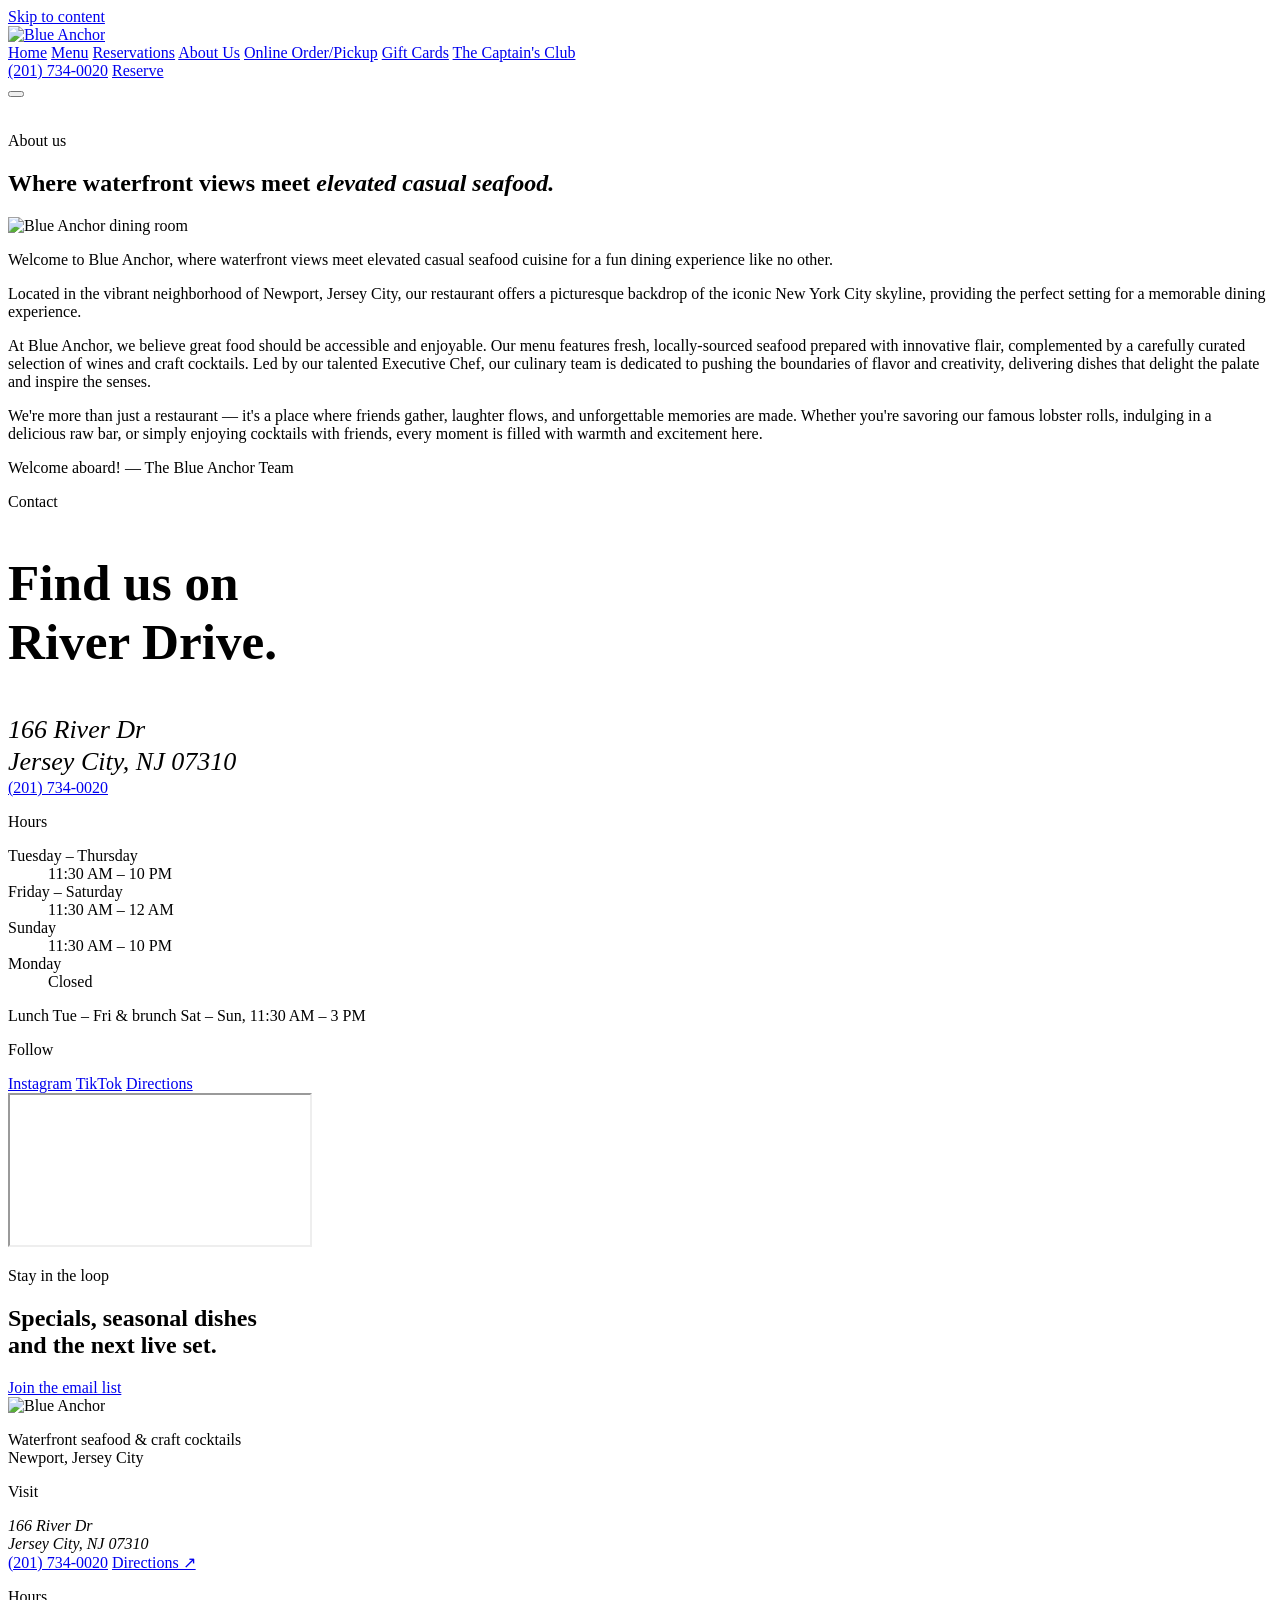
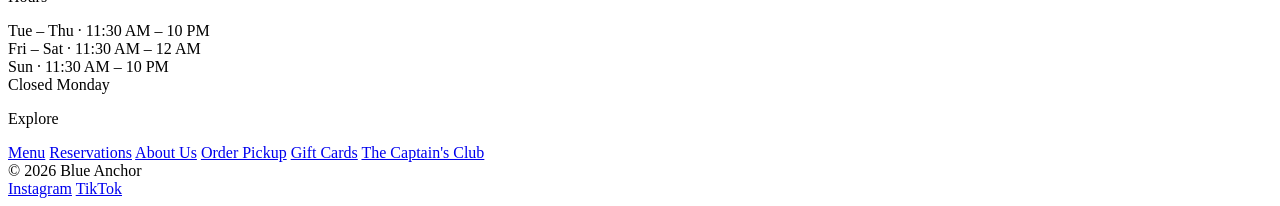
==== about.html @ 13384d2d "Add files via upload" ====
<!doctype html>
<html lang="en">
<head>
<meta charset="utf-8">
<meta name="viewport" content="width=device-width, initial-scale=1">
<title>About Us — Blue Anchor</title>
<meta name="description" content="Waterfront views meet elevated casual seafood in Newport, Jersey City.">
<meta property="og:title" content="About Us — Blue Anchor">
<meta property="og:description" content="Fresh seafood, craft cocktails and the whole skyline across the water.">
<meta property="og:type" content="website">
<meta name="theme-color" content="#0B1522">
<link rel="icon" href="images/favicon.svg" type="image/svg+xml">
<link rel="preconnect" href="https://fonts.googleapis.com">
<link rel="preconnect" href="https://fonts.gstatic.com" crossorigin>
<link rel="stylesheet" href="https://fonts.googleapis.com/css2?family=Cormorant+Garamond:ital,wght@0,400;0,500;0,600;1,400;1,500&amp;family=Jost:wght@300;400;500;600&amp;display=swap">
<link rel="stylesheet" href="css/styles.css">
<script type="application/ld+json">
{
  "@context": "https://schema.org",
  "@type": "Restaurant",
  "name": "Blue Anchor",
  "servesCuisine": "Seafood",
  "telephone": "+1-201-734-0020",
  "url": "https://www.blueanchorjc.com",
  "address": {"@type": "PostalAddress", "streetAddress": "166 River Dr", "addressLocality": "Jersey City", "addressRegion": "NJ", "postalCode": "07310", "addressCountry": "US"},
  "openingHoursSpecification": [
    {"@type": "OpeningHoursSpecification", "dayOfWeek": ["Tuesday","Wednesday","Thursday","Sunday"], "opens": "11:30", "closes": "22:00"},
    {"@type": "OpeningHoursSpecification", "dayOfWeek": ["Friday","Saturday"], "opens": "11:30", "closes": "24:00"}
  ]
}
</script>
</head>
<body>
<a class="skip" href="#main">Skip to content</a>

<header class="site-header" id="site-header">
  <div class="header-inner">
    <a class="logo" href="index.html" aria-label="Blue Anchor home">
      <img src="images/logo.png" alt="Blue Anchor" onerror="this.onerror=null;this.src='https://images.squarespace-cdn.com/content/v1/65a9dd17d741913115367e79/2c40167a-6b8f-4a60-b735-a4ebfb68cb26/%28Final%29+Blue+Anchor+Logo+-+White+%285%29.png?format=800w'">
    </a>
    <nav class="main-nav" id="main-nav" aria-label="Main">
      <div class="nav-links">
      <a href="index.html">Home</a>
      <a href="menu.html">Menu</a>
      <a href="reservations.html">Reservations</a>
      <a href="about.html" class="active" aria-current="page">About Us</a>
      <a href="https://www.toasttab.com/blue-anchor-166-river-drive" target="_blank" rel="noopener">Online Order/Pickup</a>
      <a href="gift-cards.html">Gift Cards</a>
      <a href="captains-club.html">The Captain's Club</a>
      </div>
      <div class="nav-actions">
        <a class="nav-phone" href="tel:+12017340020">(201) 734-0020</a>
        <a class="btn btn-solid" href="reservations.html">Reserve</a>
      </div>
    </nav>
    <button class="menu-toggle" type="button" aria-label="Open menu" aria-expanded="false" aria-controls="main-nav">
      <span></span><span></span>
    </button>
  </div>
</header>
<main id="main">
  <section class="page-hero">
    <div class="page-hero-media"><img src="images/hero.jpg" alt="" onerror="this.onerror=null;this.src='https://images.squarespace-cdn.com/content/v1/65a9dd17d741913115367e79/0f0c9640-80f4-4b7b-88bd-7f1e3f369b92/IMG_2632.JPG?format=2500w'"></div>
    <div class="page-hero-content">
      <p class="eyebrow">About us</p>
      <h1>Where waterfront views meet <em>elevated casual seafood.</em></h1>
    </div>
  </section>

  <section class="section light">
    <div class="wrap two-col">
      <div class="photo-frame reveal"><img src="images/about.jpg" alt="Blue Anchor dining room" onerror="this.onerror=null;this.src='https://images.squarespace-cdn.com/content/v1/65a9dd17d741913115367e79/a6bc1ecd-1e6b-4aba-97fa-9433003c2666/005.jpg?format=2500w'"></div>
      <div class="prose reveal">
        <p class="lead">Welcome to Blue Anchor, where waterfront views meet elevated casual seafood cuisine for a fun dining experience like no other.</p>
        <p>Located in the vibrant neighborhood of Newport, Jersey City, our restaurant offers a picturesque backdrop of the iconic New York City skyline, providing the perfect setting for a memorable dining experience.</p>
        <p>At Blue Anchor, we believe great food should be accessible and enjoyable. Our menu features fresh, locally-sourced seafood prepared with innovative flair, complemented by a carefully curated selection of wines and craft cocktails. Led by our talented Executive Chef, our culinary team is dedicated to pushing the boundaries of flavor and creativity, delivering dishes that delight the palate and inspire the senses.</p>
        <p>We're more than just a restaurant — it's a place where friends gather, laughter flows, and unforgettable memories are made. Whether you're savoring our famous lobster rolls, indulging in a delicious raw bar, or simply enjoying cocktails with friends, every moment is filled with warmth and excitement here.</p>
        <p class="signoff">Welcome aboard! — The Blue Anchor Team</p>
      </div>
    </div>
  </section>

  <section class="section" id="contact">
    <div class="wrap contact-strip">
      <div class="stack reveal">
        <p class="eyebrow">Contact</p>
        <h2 style="font-size: clamp(36px, 4vw, 56px)">Find us on<br>River Drive.</h2>
        <address style="font-family: var(--display); font-size: 26px; line-height: 1.25">166 River Dr<br>Jersey City, NJ 07310</address>
        <a class="text-link" href="tel:+12017340020">(201) 734-0020</a>
      </div>
      <div class="stack reveal">
        <p class="eyebrow">Hours</p>
        <dl class="hours" style="padding-top: 0; border-top: 0">
          <dt>Tuesday – Thursday</dt><dd>11:30 AM – 10 PM</dd>
          <dt>Friday – Saturday</dt><dd>11:30 AM – 12 AM</dd>
          <dt>Sunday</dt><dd>11:30 AM – 10 PM</dd>
          <dt class="dim">Monday</dt><dd class="dim">Closed</dd>
        </dl>
        <p class="small">Lunch Tue – Fri &amp; brunch Sat – Sun, 11:30 AM – 3 PM</p>
      </div>
      <div class="stack reveal">
        <p class="eyebrow">Follow</p>
        <a class="text-link" href="https://instagram.com/blueanchorjc" target="_blank" rel="noopener">Instagram</a>
        <a class="text-link" href="https://www.tiktok.com/@blueanchorjc" target="_blank" rel="noopener">TikTok</a>
        <a class="text-link" href="https://www.google.com/maps/search/?api=1&amp;query=166+River+Dr+Jersey+City+NJ+07310" target="_blank" rel="noopener">Directions</a>
      </div>
      <div class="map reveal">
        <iframe title="Map to Blue Anchor, 166 River Dr, Jersey City" src="https://www.google.com/maps?q=166+River+Dr,+Jersey+City,+NJ+07310&amp;output=embed" loading="lazy" referrerpolicy="no-referrer-when-downgrade"></iframe>
      </div>
    </div>
  </section>
</main>

<footer class="site-footer">
  <div class="footer-cta reveal">
    <p class="eyebrow">Stay in the loop</p>
    <h2>Specials, seasonal dishes<br>and the next live set.</h2>
    <a class="btn btn-outline" href="https://www.toasttab.com/blue-anchor-166-river-drive/marketing-signup" target="_blank" rel="noopener">Join the email list</a>
  </div>
  <div class="footer-grid">
    <div class="footer-brand">
      <img class="footer-logo" src="images/logo.png" alt="Blue Anchor" onerror="this.onerror=null;this.src='https://images.squarespace-cdn.com/content/v1/65a9dd17d741913115367e79/2c40167a-6b8f-4a60-b735-a4ebfb68cb26/%28Final%29+Blue+Anchor+Logo+-+White+%285%29.png?format=800w'">
      <p>Waterfront seafood &amp; craft cocktails<br>Newport, Jersey City</p>
    </div>
    <div class="footer-col">
      <p class="eyebrow">Visit</p>
      <address>166 River Dr<br>Jersey City, NJ 07310</address>
      <a href="tel:+12017340020">(201) 734-0020</a>
      <a href="https://www.google.com/maps/search/?api=1&amp;query=166+River+Dr+Jersey+City+NJ+07310" target="_blank" rel="noopener">Directions ↗</a>
    </div>
    <div class="footer-col">
      <p class="eyebrow">Hours</p>
      <p>Tue – Thu · 11:30 AM – 10 PM<br>Fri – Sat · 11:30 AM – 12 AM<br>Sun · 11:30 AM – 10 PM<br><span class="dim">Closed Monday</span></p>
    </div>
    <div class="footer-col">
      <p class="eyebrow">Explore</p>
      <a href="menu.html">Menu</a>
      <a href="reservations.html">Reservations</a>
      <a href="about.html">About Us</a>
      <a href="https://www.toasttab.com/blue-anchor-166-river-drive" target="_blank" rel="noopener">Order Pickup</a>
      <a href="gift-cards.html">Gift Cards</a>
      <a href="captains-club.html">The Captain's Club</a>
    </div>
  </div>
  <div class="footer-bottom">
    <span>© <span id="year">2026</span> Blue Anchor</span>
    <div class="socials">
      <a href="https://instagram.com/blueanchorjc" target="_blank" rel="noopener">Instagram</a>
      <a href="https://www.tiktok.com/@blueanchorjc" target="_blank" rel="noopener">TikTok</a>
    </div>
  </div>
</footer>

<script src="js/main.js"></script>
</body>
</html>
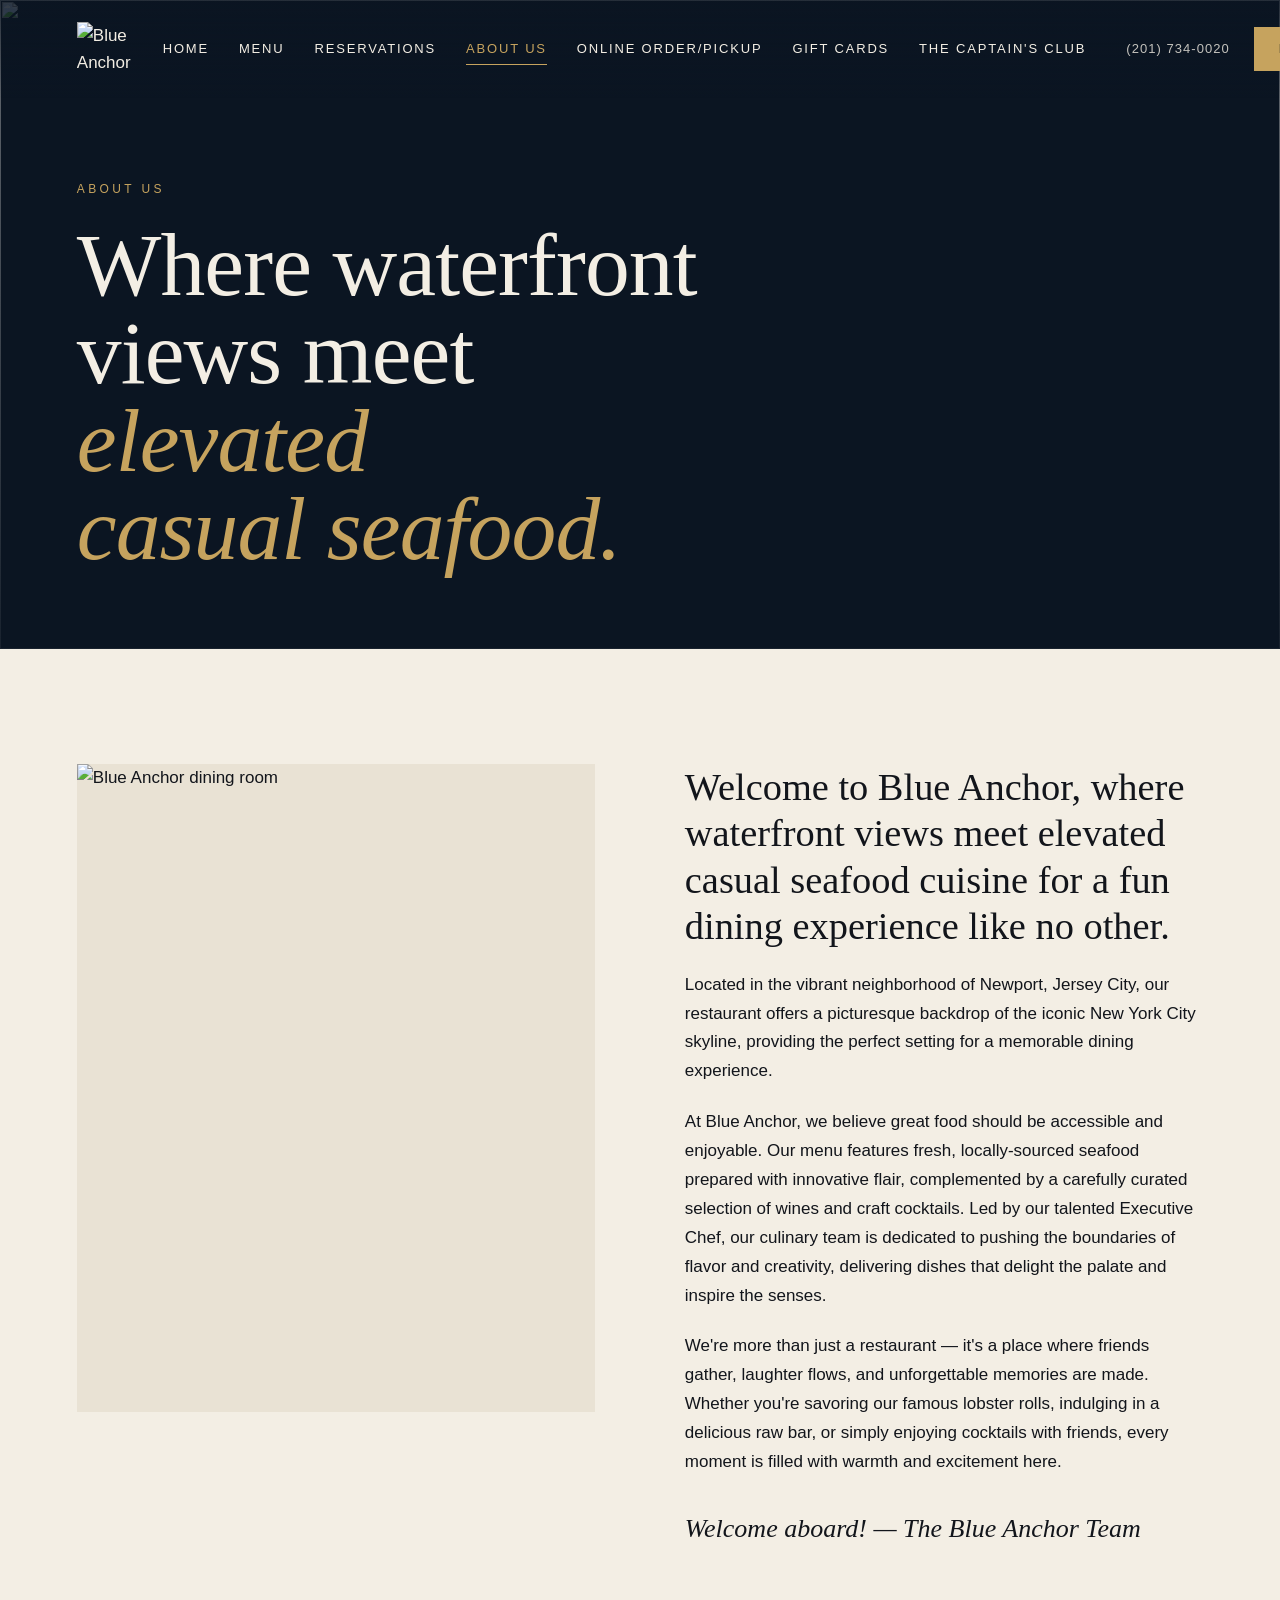
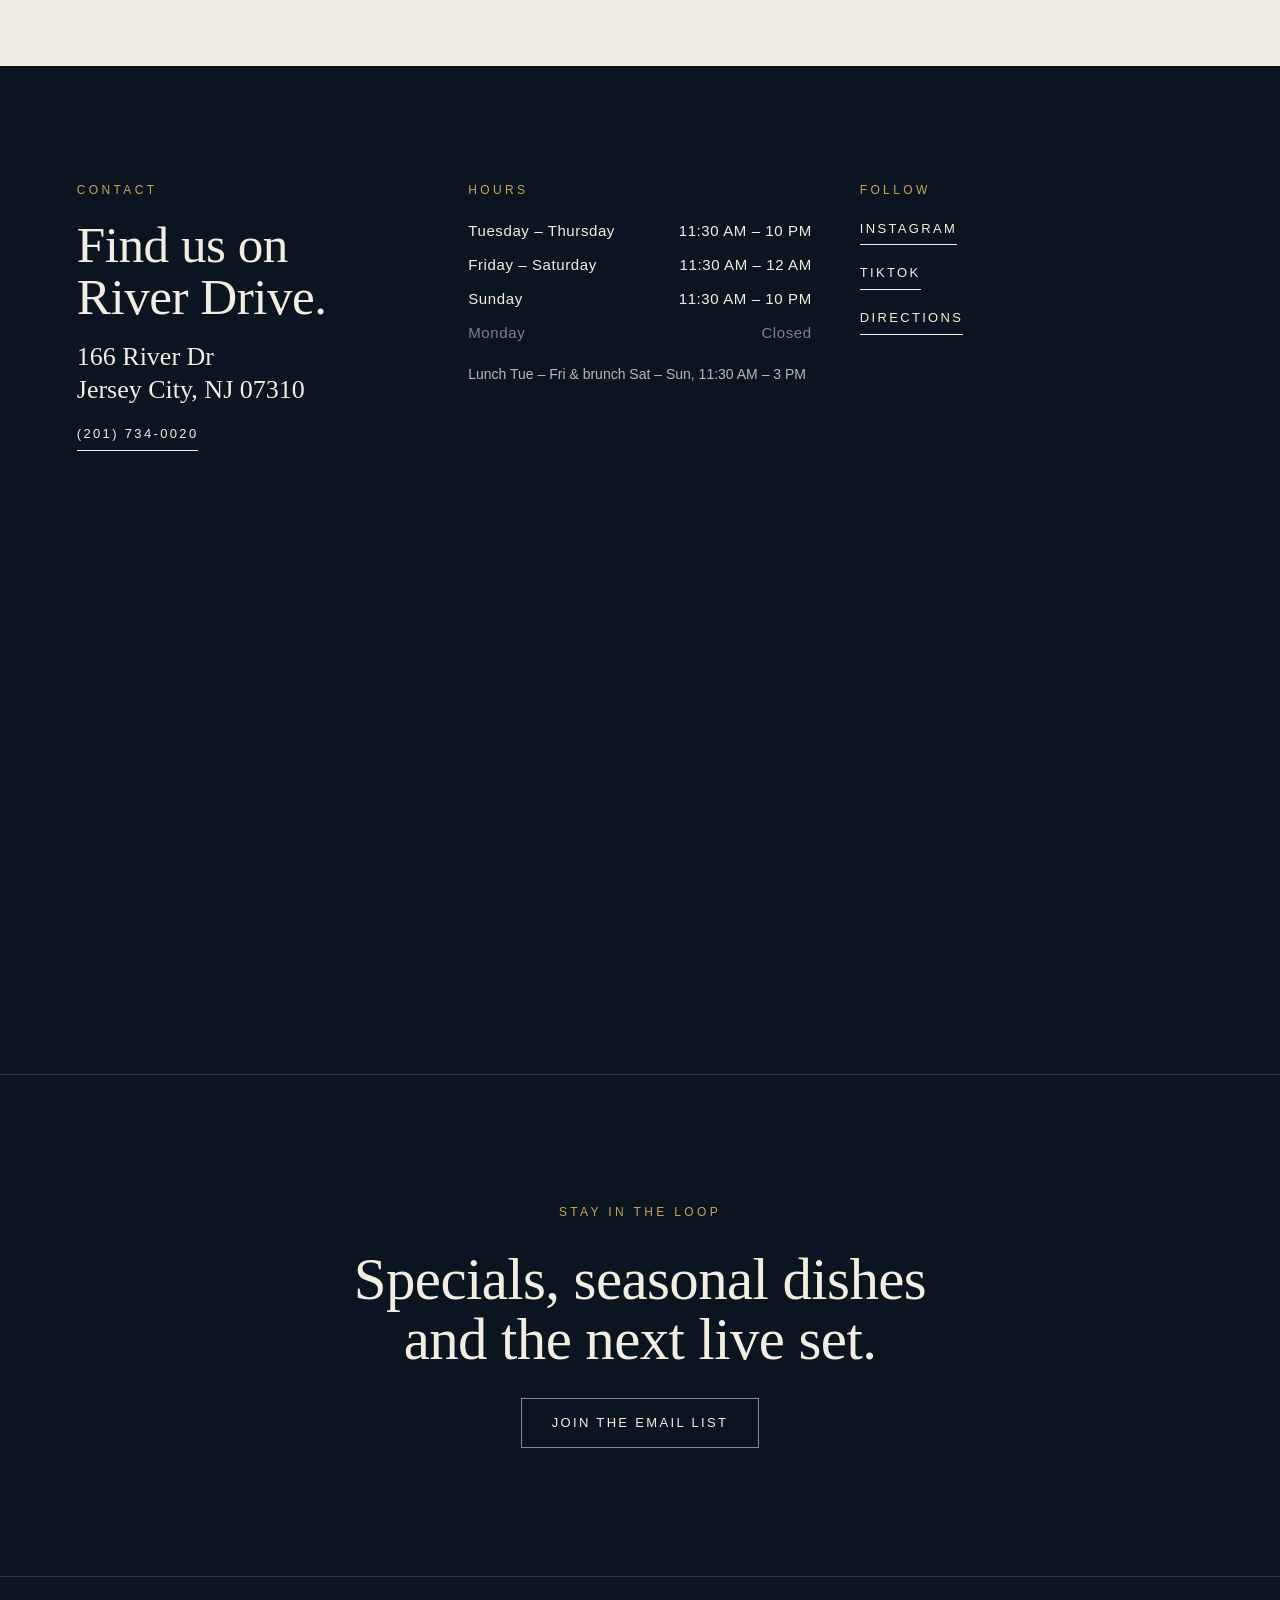
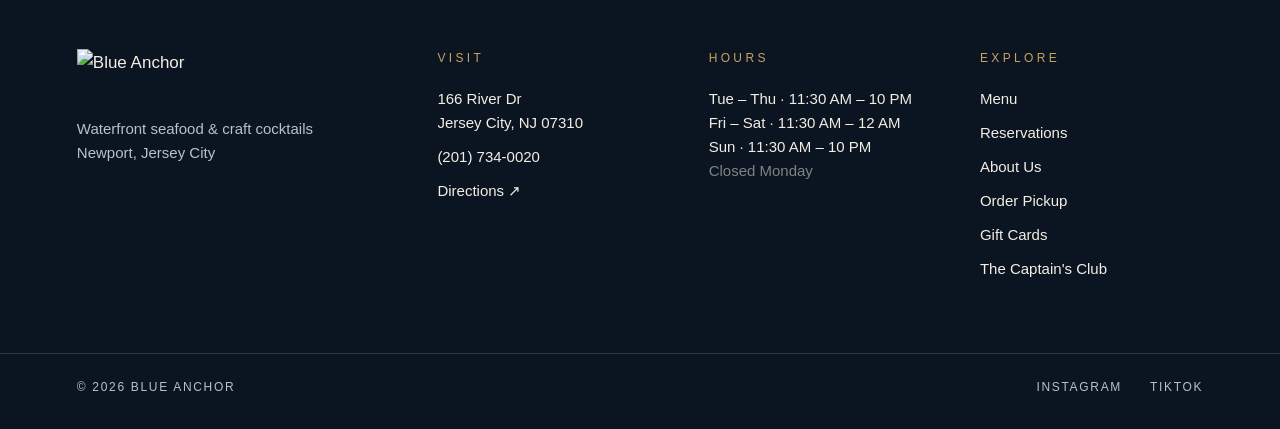
==== commit 3d219f04: "Add files via upload" ====
--- a/about.html
+++ b/about.html
@@ -9,11 +9,11 @@
 <meta property="og:description" content="Fresh seafood, craft cocktails and the whole skyline across the water.">
 <meta property="og:type" content="website">
 <meta name="theme-color" content="#0B1522">
-<link rel="icon" href="images/favicon.svg" type="image/svg+xml">
+<link rel="icon" href="favicon.svg" type="image/svg+xml">
 <link rel="preconnect" href="https://fonts.googleapis.com">
 <link rel="preconnect" href="https://fonts.gstatic.com" crossorigin>
 <link rel="stylesheet" href="https://fonts.googleapis.com/css2?family=Cormorant+Garamond:ital,wght@0,400;0,500;0,600;1,400;1,500&amp;family=Jost:wght@300;400;500;600&amp;display=swap">
-<link rel="stylesheet" href="css/styles.css">
+<link rel="stylesheet" href="styles.css">
 <script type="application/ld+json">
 {
   "@context": "https://schema.org",
@@ -36,7 +36,7 @@
 <header class="site-header" id="site-header">
   <div class="header-inner">
     <a class="logo" href="index.html" aria-label="Blue Anchor home">
-      <img src="images/logo.png" alt="Blue Anchor" onerror="this.onerror=null;this.src='https://images.squarespace-cdn.com/content/v1/65a9dd17d741913115367e79/2c40167a-6b8f-4a60-b735-a4ebfb68cb26/%28Final%29+Blue+Anchor+Logo+-+White+%285%29.png?format=800w'">
+      <img src="logo.png" alt="Blue Anchor" onerror="this.onerror=null;this.src='https://images.squarespace-cdn.com/content/v1/65a9dd17d741913115367e79/2c40167a-6b8f-4a60-b735-a4ebfb68cb26/%28Final%29+Blue+Anchor+Logo+-+White+%285%29.png?format=800w'">
     </a>
     <nav class="main-nav" id="main-nav" aria-label="Main">
       <div class="nav-links">
@@ -60,7 +60,7 @@
 </header>
 <main id="main">
   <section class="page-hero">
-    <div class="page-hero-media"><img src="images/hero.jpg" alt="" onerror="this.onerror=null;this.src='https://images.squarespace-cdn.com/content/v1/65a9dd17d741913115367e79/0f0c9640-80f4-4b7b-88bd-7f1e3f369b92/IMG_2632.JPG?format=2500w'"></div>
+    <div class="page-hero-media"><img src="hero.jpg" alt="" onerror="this.onerror=null;this.src='https://images.squarespace-cdn.com/content/v1/65a9dd17d741913115367e79/0f0c9640-80f4-4b7b-88bd-7f1e3f369b92/IMG_2632.JPG?format=2500w'"></div>
     <div class="page-hero-content">
       <p class="eyebrow">About us</p>
       <h1>Where waterfront views meet <em>elevated casual seafood.</em></h1>
@@ -69,7 +69,7 @@
 
   <section class="section light">
     <div class="wrap two-col">
-      <div class="photo-frame reveal"><img src="images/about.jpg" alt="Blue Anchor dining room" onerror="this.onerror=null;this.src='https://images.squarespace-cdn.com/content/v1/65a9dd17d741913115367e79/a6bc1ecd-1e6b-4aba-97fa-9433003c2666/005.jpg?format=2500w'"></div>
+      <div class="photo-frame reveal"><img src="about.jpg" alt="Blue Anchor dining room" onerror="this.onerror=null;this.src='https://images.squarespace-cdn.com/content/v1/65a9dd17d741913115367e79/a6bc1ecd-1e6b-4aba-97fa-9433003c2666/005.jpg?format=2500w'"></div>
       <div class="prose reveal">
         <p class="lead">Welcome to Blue Anchor, where waterfront views meet elevated casual seafood cuisine for a fun dining experience like no other.</p>
         <p>Located in the vibrant neighborhood of Newport, Jersey City, our restaurant offers a picturesque backdrop of the iconic New York City skyline, providing the perfect setting for a memorable dining experience.</p>
@@ -119,7 +119,7 @@
   </div>
   <div class="footer-grid">
     <div class="footer-brand">
-      <img class="footer-logo" src="images/logo.png" alt="Blue Anchor" onerror="this.onerror=null;this.src='https://images.squarespace-cdn.com/content/v1/65a9dd17d741913115367e79/2c40167a-6b8f-4a60-b735-a4ebfb68cb26/%28Final%29+Blue+Anchor+Logo+-+White+%285%29.png?format=800w'">
+      <img class="footer-logo" src="logo.png" alt="Blue Anchor" onerror="this.onerror=null;this.src='https://images.squarespace-cdn.com/content/v1/65a9dd17d741913115367e79/2c40167a-6b8f-4a60-b735-a4ebfb68cb26/%28Final%29+Blue+Anchor+Logo+-+White+%285%29.png?format=800w'">
       <p>Waterfront seafood &amp; craft cocktails<br>Newport, Jersey City</p>
     </div>
     <div class="footer-col">
@@ -151,6 +151,6 @@
   </div>
 </footer>
 
-<script src="js/main.js"></script>
+<script src="main.js"></script>
 </body>
 </html>
--- a/styles.css
+++ b/styles.css
@@ -0,0 +1,276 @@
+/* ============================================================
+   BLUE ANCHOR — styles
+   Palette: deep harbor navy, bone white, brass.
+   Type:    Cormorant Garamond (display) + Jost (text).
+   ============================================================ */
+:root {
+  --navy: #0B1522;
+  --navy-2: #101D2E;
+  --navy-3: #182A3F;
+  --bone: #F3EEE4;
+  --bone-2: #E9E2D4;
+  --ink: #12151B;
+  --ink-2: #4A5160;
+  --mist: #B7C1CE;
+  --brass: #C6A35E;
+  --brass-deep: #9A7A3C;
+  --line: rgba(255,255,255,.14);
+  --line-dark: rgba(18,21,27,.14);
+  --display: "Cormorant Garamond", Georgia, "Times New Roman", serif;
+  --text: "Jost", "Helvetica Neue", Arial, sans-serif;
+  --pad: clamp(24px, 6vw, 96px);
+  --ease: cubic-bezier(.2,.7,.2,1);
+}
+
+*, *::before, *::after { box-sizing: border-box; }
+html { scroll-behavior: smooth; -webkit-text-size-adjust: 100%; }
+body { margin: 0; background: var(--navy); color: var(--bone); font-family: var(--text); font-weight: 300; font-size: 17px; line-height: 1.6; -webkit-font-smoothing: antialiased; }
+img { display: block; max-width: 100%; }
+a { color: inherit; text-decoration: none; }
+h1, h2, h3 { font-family: var(--display); font-weight: 400; margin: 0; line-height: 1.02; letter-spacing: -0.01em; }
+h1 em, h2 em, .display em { font-style: italic; color: var(--brass); }
+p { margin: 0; }
+address { font-style: normal; }
+:focus-visible { outline: 2px solid var(--brass); outline-offset: 4px; }
+.skip { position: absolute; left: -9999px; top: 8px; background: var(--brass); color: var(--navy); padding: 10px 16px; z-index: 100; }
+.skip:focus { left: 8px; }
+
+.wrap { padding-inline: var(--pad); max-width: 1600px; margin-inline: auto; }
+.wrap-narrow { padding-inline: var(--pad); max-width: 1000px; margin-inline: auto; }
+.eyebrow { font-family: var(--text); font-weight: 500; font-size: 12px; letter-spacing: .28em; text-transform: uppercase; color: var(--brass); }
+.dim { opacity: .5; }
+.small { font-size: 14px; opacity: .75; }
+h2 { font-size: clamp(44px, 5.6vw, 84px); }
+
+/* Buttons */
+.btn { display: inline-flex; align-items: center; justify-content: center; min-height: 50px; padding: 0 30px; font-family: var(--text); font-weight: 500; font-size: 13px; letter-spacing: .18em; text-transform: uppercase; border: 1px solid transparent; transition: background .25s var(--ease), color .25s var(--ease), border-color .25s var(--ease); white-space: nowrap; }
+.btn-lg { min-height: 58px; padding: 0 38px; }
+.btn-solid { background: var(--brass); color: var(--navy); border-color: var(--brass); }
+.btn-solid:hover { background: var(--bone); border-color: var(--bone); }
+.btn-outline { border-color: rgba(243,238,228,.55); color: var(--bone); }
+.btn-outline:hover { border-color: var(--bone); background: var(--bone); color: var(--navy); }
+.btn-dark { background: var(--navy); color: var(--bone); border-color: var(--navy); }
+.btn-dark:hover { background: var(--brass); border-color: var(--brass); color: var(--navy); }
+.text-link { position: relative; display: inline-block; font-family: var(--text); font-weight: 500; font-size: 13px; letter-spacing: .18em; text-transform: uppercase; padding-bottom: 6px; }
+.text-link::after { content: ""; position: absolute; left: 0; right: 0; bottom: 0; height: 1px; background: currentColor; transform-origin: left; transition: transform .35s var(--ease); }
+.text-link:hover::after { transform: scaleX(.4); }
+
+/* ---------- Header ---------- */
+.site-header { position: fixed; top: 0; left: 0; right: 0; z-index: 50; transition: background .4s var(--ease), padding .4s var(--ease); }
+.site-header::before { content: ""; position: absolute; inset: 0; background: linear-gradient(to bottom, rgba(11,21,34,.7), rgba(11,21,34,0)); pointer-events: none; transition: opacity .4s; }
+.site-header.scrolled { background: rgba(11,21,34,.92); backdrop-filter: blur(12px); -webkit-backdrop-filter: blur(12px); border-bottom: 1px solid var(--line); }
+.site-header.scrolled::before { opacity: 0; }
+.header-inner { position: relative; display: flex; align-items: center; justify-content: space-between; gap: 32px; padding: 22px var(--pad); transition: padding .4s var(--ease); }
+.site-header.scrolled .header-inner { padding-block: 12px; }
+.logo img { height: 54px; width: auto; transition: height .4s var(--ease); }
+.site-header.scrolled .logo img { height: 40px; }
+.main-nav { display: flex; align-items: center; gap: 40px; flex-grow: 1; justify-content: flex-end; }
+.nav-links { display: flex; align-items: center; gap: 30px; }
+.nav-links a { position: relative; font-family: var(--text); font-weight: 400; font-size: 13px; letter-spacing: .14em; text-transform: uppercase; color: var(--bone); white-space: nowrap; padding: 6px 0; }
+.nav-links a::after { content: ""; position: absolute; left: 0; right: 0; bottom: 0; height: 1px; background: var(--brass); transform: scaleX(0); transform-origin: left; transition: transform .3s var(--ease); }
+.nav-links a:hover::after, .nav-links a.active::after { transform: scaleX(1); }
+.nav-links a.active { color: var(--brass); }
+.nav-actions { display: flex; align-items: center; gap: 24px; }
+.nav-phone { font-size: 13px; letter-spacing: .08em; opacity: .8; white-space: nowrap; }
+.nav-phone:hover { opacity: 1; }
+.nav-actions .btn { min-height: 44px; padding: 0 24px; }
+.menu-toggle { display: none; position: relative; width: 48px; height: 48px; background: transparent; border: 1px solid var(--line); border-radius: 50%; cursor: pointer; padding: 0; }
+.menu-toggle span { position: absolute; left: 14px; right: 14px; height: 1px; background: var(--bone); transition: transform .3s var(--ease), top .3s var(--ease); }
+.menu-toggle span:first-child { top: 19px; }
+.menu-toggle span:last-child { top: 27px; }
+.menu-toggle[aria-expanded="true"] span:first-child { top: 23px; transform: rotate(45deg); }
+.menu-toggle[aria-expanded="true"] span:last-child { top: 23px; transform: rotate(-45deg); }
+
+/* ---------- Hero ---------- */
+.hero { position: relative; min-height: 100svh; display: flex; flex-direction: column; justify-content: flex-end; overflow: hidden; }
+.hero-media { position: absolute; inset: 0; }
+.hero-media img { width: 100%; height: 100%; object-fit: cover; transform: scale(1.06); animation: heroIn 2.4s var(--ease) forwards; }
+.hero-media::after { content: ""; position: absolute; inset: 0; background: linear-gradient(to bottom, rgba(11,21,34,.35) 0%, rgba(11,21,34,.15) 35%, rgba(11,21,34,.55) 70%, rgba(11,21,34,.95) 100%); }
+@keyframes heroIn { to { transform: scale(1); } }
+.hero-content { position: relative; padding: 0 var(--pad); padding-top: 160px; margin-bottom: clamp(48px, 7vh, 96px); display: flex; flex-direction: column; gap: 28px; align-items: flex-start; }
+.hero-eyebrow { color: var(--bone); opacity: .85; }
+.hero h1 { font-size: clamp(46px, 7vw, 104px); line-height: .98; letter-spacing: -0.015em; text-wrap: balance; }
+.hero-actions { display: flex; flex-wrap: wrap; gap: 14px; margin-top: 6px; }
+.hero-content > * { opacity: 0; transform: translateY(24px); animation: rise 1s var(--ease) forwards; }
+.hero-content > :nth-child(1) { animation-delay: .3s; }
+.hero-content > :nth-child(2) { animation-delay: .45s; }
+.hero-content > :nth-child(3) { animation-delay: .65s; }
+@keyframes rise { to { opacity: 1; transform: none; } }
+.hero-bar { position: relative; display: flex; flex-wrap: wrap; gap: 12px 48px; padding: 22px var(--pad); border-top: 1px solid var(--line); font-size: 13px; letter-spacing: .1em; text-transform: uppercase; opacity: 0; animation: rise 1s var(--ease) 1s forwards; }
+.hero-bar a:hover { color: var(--brass); }
+.scroll-cue { position: absolute; right: var(--pad); bottom: 92px; width: 1px; height: 56px; background: var(--line); overflow: hidden; }
+.scroll-cue span { position: absolute; left: 0; top: -100%; width: 100%; height: 100%; background: var(--brass); animation: cue 2.2s ease-in-out infinite; }
+@keyframes cue { 0% { top: -100%; } 60%, 100% { top: 100%; } }
+
+/* ---------- Statement ---------- */
+.statement { background: var(--bone); color: var(--ink); padding-block: clamp(96px, 14vw, 200px); }
+.statement .wrap-narrow { display: flex; flex-direction: column; gap: 32px; align-items: flex-start; }
+.statement-text { font-family: var(--display); font-size: clamp(30px, 3.6vw, 52px); line-height: 1.2; letter-spacing: -0.005em; text-wrap: pretty; }
+.statement-text em { color: var(--brass-deep); }
+.statement .text-link { color: var(--ink); }
+
+/* ---------- Menu index ---------- */
+.menu-index { background: var(--bone); color: var(--ink); padding-bottom: clamp(96px, 12vw, 180px); border-top: 1px solid var(--line-dark); }
+.section-head { padding-block: clamp(64px, 8vw, 120px) 32px; display: flex; flex-direction: column; gap: 20px; }
+.index-list { list-style: none; margin: 0; padding: 0; border-top: 1px solid var(--line-dark); }
+.index-list li { border-bottom: 1px solid var(--line-dark); }
+.index-list a { display: grid; grid-template-columns: 64px 1fr 1fr auto; align-items: baseline; gap: 24px; padding: 30px 8px; transition: padding .35s var(--ease), background .35s var(--ease); }
+.index-list a:hover { background: rgba(198,163,94,.10); padding-inline: 20px; }
+.index-list .idx { font-size: 12px; letter-spacing: .2em; color: var(--brass-deep); }
+.index-list .name { font-family: var(--display); font-size: clamp(34px, 4vw, 60px); line-height: 1; }
+.index-list .desc { font-size: 15px; color: var(--ink-2); letter-spacing: .02em; }
+.index-list .arrow { font-size: 24px; color: var(--brass-deep); transition: transform .35s var(--ease); }
+.index-list a:hover .arrow { transform: translate(4px, -4px); }
+.index-foot { padding-top: 48px; }
+
+/* ---------- Full-bleed band ---------- */
+.band { position: relative; min-height: 88vh; display: flex; align-items: center; justify-content: center; text-align: center; overflow: hidden; }
+.band-media { position: absolute; inset: 0; }
+.band-media img { width: 100%; height: 100%; object-fit: cover; }
+.band-media::after { content: ""; position: absolute; inset: 0; background: rgba(11,21,34,.55); }
+.band-content { position: relative; display: flex; flex-direction: column; align-items: center; gap: 28px; padding: 120px var(--pad); max-width: 820px; }
+.display { font-size: clamp(64px, 11vw, 168px); line-height: .92; letter-spacing: -0.02em; }
+.band-content p { font-size: clamp(17px, 1.5vw, 21px); max-width: 44ch; opacity: .9; }
+
+/* ---------- Moments ---------- */
+.moments { padding-block: clamp(80px, 10vw, 160px); border-bottom: 1px solid var(--line); }
+.moments-grid { display: grid; grid-template-columns: repeat(3, minmax(0, 1fr)); gap: 0; }
+.moment { padding: 8px 40px 8px 0; display: flex; flex-direction: column; gap: 18px; border-left: 1px solid var(--line); padding-left: 32px; }
+.moment:first-child { border-left: 0; padding-left: 0; }
+.moment-num { font-family: var(--display); font-style: italic; font-size: 24px; color: var(--brass); }
+.moment h3 { font-size: clamp(28px, 2.4vw, 38px); }
+.moment p { color: var(--mist); font-size: 16px; max-width: 34ch; }
+
+/* ---------- Visit ---------- */
+.visit { display: grid; grid-template-columns: 1.1fr 1fr; min-height: 90vh; }
+.visit-media { position: relative; min-height: 420px; }
+.visit-media img { position: absolute; inset: 0; width: 100%; height: 100%; object-fit: cover; }
+.visit-content { display: flex; flex-direction: column; justify-content: center; gap: 26px; padding: clamp(64px, 8vw, 120px) var(--pad); align-items: flex-start; }
+.visit address { font-family: var(--display); font-size: 28px; line-height: 1.25; }
+.hours { display: grid; grid-template-columns: 1fr auto; row-gap: 10px; column-gap: 40px; margin: 0; width: 100%; max-width: 440px; padding-top: 22px; border-top: 1px solid var(--line); font-size: 15px; letter-spacing: .04em; }
+.hours dd { margin: 0; text-align: right; }
+.visit-actions { display: flex; align-items: center; gap: 32px; flex-wrap: wrap; margin-top: 10px; }
+
+/* ---------- Footer ---------- */
+.site-footer { background: var(--navy); border-top: 1px solid var(--line); }
+.footer-cta { display: flex; flex-direction: column; align-items: center; text-align: center; gap: 28px; padding: clamp(80px, 10vw, 140px) var(--pad); border-bottom: 1px solid var(--line); }
+.footer-cta h2 { font-size: clamp(36px, 4.6vw, 68px); }
+.footer-grid { display: grid; grid-template-columns: 1.4fr 1fr 1fr 1fr; gap: 48px; padding: 72px var(--pad); }
+.footer-brand p { color: var(--mist); margin-top: 20px; font-size: 15px; }
+.footer-logo { height: 48px; width: auto; }
+.footer-col { display: flex; flex-direction: column; gap: 10px; font-size: 15px; }
+.footer-col .eyebrow { margin-bottom: 8px; }
+.footer-col a:hover { color: var(--brass); }
+.footer-bottom { display: flex; justify-content: space-between; align-items: center; gap: 24px; flex-wrap: wrap; padding: 24px var(--pad) 32px; border-top: 1px solid var(--line); font-size: 12px; letter-spacing: .14em; text-transform: uppercase; color: var(--mist); }
+.socials { display: flex; gap: 28px; }
+.socials a:hover { color: var(--brass); }
+
+/* ---------- Inner pages ---------- */
+.page-hero { position: relative; min-height: 62vh; display: flex; align-items: flex-end; overflow: hidden; }
+.page-hero.short { min-height: 46vh; }
+.page-hero-media { position: absolute; inset: 0; }
+.page-hero-media img { width: 100%; height: 100%; object-fit: cover; }
+.page-hero-media::after { content: ""; position: absolute; inset: 0; background: linear-gradient(to bottom, rgba(11,21,34,.5), rgba(11,21,34,.92)); }
+.page-hero.plain { background: var(--navy); }
+.page-hero-content { position: relative; padding: 180px var(--pad) clamp(48px, 6vw, 80px); display: flex; flex-direction: column; gap: 22px; align-items: flex-start; }
+.page-hero h1 { font-size: clamp(48px, 7vw, 112px); line-height: .98; max-width: 14ch; text-wrap: balance; }
+.page-hero .lede { font-size: clamp(17px, 1.4vw, 20px); max-width: 52ch; opacity: .85; }
+.light { background: var(--bone); color: var(--ink); }
+.light .eyebrow { color: var(--brass-deep); }
+.light .text-link { color: var(--ink); }
+.light .hours, .light .moment { border-color: var(--line-dark); }
+.section { padding-block: clamp(72px, 9vw, 140px); }
+.two-col { display: grid; grid-template-columns: repeat(2, minmax(0, 1fr)); gap: clamp(40px, 7vw, 120px); align-items: start; }
+.prose { display: flex; flex-direction: column; gap: 22px; font-size: clamp(17px, 1.3vw, 19px); line-height: 1.7; }
+.prose .lead { font-family: var(--display); font-size: clamp(28px, 3vw, 40px); line-height: 1.2; }
+.prose .signoff { font-family: var(--display); font-style: italic; font-size: 26px; padding-top: 8px; }
+.photo-frame { position: relative; aspect-ratio: 4 / 5; overflow: hidden; background: var(--bone-2); }
+.photo-frame img { position: absolute; inset: 0; width: 100%; height: 100%; object-fit: cover; }
+.embed-box { border: 1px solid var(--line-dark); min-height: 520px; display: flex; background: #fff; }
+.embed-box iframe { width: 100%; min-height: 640px; border: 0; }
+.embed-placeholder { margin: auto; padding: 48px; text-align: center; display: flex; flex-direction: column; align-items: center; gap: 18px; color: var(--ink-2); font-size: 15px; }
+.embed-placeholder code { font-family: ui-monospace, Menlo, monospace; font-size: 13px; background: var(--bone); padding: 2px 6px; }
+.steps { list-style: none; margin: 0; padding: 0; counter-reset: s; display: flex; flex-direction: column; }
+.steps li { counter-increment: s; display: grid; grid-template-columns: 56px 1fr; gap: 16px; padding: 26px 0; border-top: 1px solid var(--line-dark); font-size: 17px; line-height: 1.6; }
+.steps li:last-child { border-bottom: 1px solid var(--line-dark); }
+.steps li::before { content: counter(s, decimal-leading-zero); font-size: 12px; letter-spacing: .2em; color: var(--brass-deep); padding-top: 6px; }
+.steps strong { display: block; font-family: var(--display); font-weight: 500; font-size: 26px; line-height: 1.1; margin-bottom: 6px; }
+.giftcard { aspect-ratio: 1.586; width: 100%; max-width: 560px; background: linear-gradient(135deg, #142235, #0B1522); border: 1px solid var(--line); color: var(--bone); padding: 36px; display: flex; flex-direction: column; justify-content: space-between; box-shadow: 0 40px 80px -30px rgba(11,21,34,.6); }
+.giftcard img { height: 40px; width: auto; }
+.giftcard-amount { font-family: var(--display); font-style: italic; font-size: clamp(44px, 6vw, 72px); color: var(--brass); line-height: 1; }
+.giftcard-bottom { font-size: 12px; letter-spacing: .2em; text-transform: uppercase; color: var(--mist); }
+.perks { display: grid; grid-template-columns: repeat(3, minmax(0, 1fr)); }
+.perk { padding: 40px 36px 40px 0; margin-right: 36px; border-top: 1px solid var(--line-dark); display: flex; flex-direction: column; gap: 14px; }
+.perk .idx { font-size: 12px; letter-spacing: .2em; color: var(--brass-deep); }
+.perk h3 { font-size: clamp(28px, 2.4vw, 38px); }
+.perk p { color: var(--ink-2); font-size: 16px; }
+.contact-strip { display: grid; grid-template-columns: repeat(3, minmax(0, 1fr)); gap: 48px; }
+.contact-strip .map { grid-column: 1 / -1; min-height: 460px; }
+.map iframe { width: 100%; height: 100%; min-height: 460px; border: 0; display: block; filter: grayscale(.4) contrast(1.05); }
+.stack { display: flex; flex-direction: column; gap: 18px; align-items: flex-start; }
+
+/* ---------- Reveal on scroll ---------- */
+.reveal { opacity: 0; transform: translateY(28px); transition: opacity .9s var(--ease), transform .9s var(--ease); }
+.reveal.in { opacity: 1; transform: none; }
+.index-list li.reveal { transition-delay: calc(var(--i, 0) * 60ms); }
+
+/* ---------- Responsive ---------- */
+@media (max-width: 1180px) {
+  .nav-links { gap: 20px; }
+  .nav-links a { font-size: 12px; letter-spacing: .1em; }
+  .nav-phone { display: none; }
+}
+@media (max-width: 1000px) {
+  .menu-toggle { display: block; }
+  .main-nav { display: none; position: fixed; inset: 0; top: 0; padding: 120px var(--pad) 48px; background: var(--navy); flex-direction: column; align-items: flex-start; justify-content: space-between; gap: 40px; z-index: -1; }
+  .main-nav.open { display: flex; z-index: 0; }
+  .site-header.menu-open { background: var(--navy); }
+  .nav-links { flex-direction: column; align-items: flex-start; gap: 6px; }
+  .nav-links a { font-family: var(--display); font-size: clamp(34px, 7vw, 48px); letter-spacing: 0; text-transform: none; padding: 6px 0; }
+  .nav-actions { flex-direction: column; align-items: stretch; width: 100%; gap: 16px; }
+  .nav-phone { display: block; font-size: 16px; }
+  .nav-actions .btn { min-height: 56px; }
+  .index-list a { grid-template-columns: 48px 1fr auto; }
+  .index-list .desc { grid-column: 2; font-size: 14px; }
+  .index-list .arrow { grid-row: 1; grid-column: 3; }
+  .moments-grid { grid-template-columns: 1fr; gap: 36px; }
+  .moment { border-left: 0; padding: 0 0 36px; border-bottom: 1px solid var(--line); }
+  .moment:last-child { border-bottom: 0; padding-bottom: 0; }
+  .visit { grid-template-columns: 1fr; }
+  .two-col, .perks { grid-template-columns: minmax(0, 1fr); }
+  .perk { margin-right: 0; padding-right: 0; }
+  .footer-grid { grid-template-columns: 1fr 1fr; }
+  .contact-strip { grid-template-columns: 1fr; }
+}
+@media (max-width: 640px) {
+  body { font-size: 16px; }
+  .logo img { height: 42px; }
+  .header-inner { padding-block: 16px; }
+  .hero-content { padding-top: 130px; }
+  /* Phones: photo is cropped tighter and brighter, so darken the lower half and lift the text */
+  .hero-media::after { background: linear-gradient(to bottom, rgba(11,21,34,.55) 0%, rgba(11,21,34,.35) 30%, rgba(11,21,34,.78) 55%, rgba(11,21,34,.96) 100%); }
+  .hero h1, .hero-eyebrow { text-shadow: 0 2px 24px rgba(11,21,34,.9), 0 1px 3px rgba(11,21,34,.8); }
+  .hero-eyebrow { opacity: 1; }
+  .hero-bar { background: var(--navy); }
+  .site-header::before { background: linear-gradient(to bottom, rgba(11,21,34,.85), rgba(11,21,34,0)); }
+  .page-hero-media::after { background: linear-gradient(to bottom, rgba(11,21,34,.65), rgba(11,21,34,.96)); }
+  .page-hero h1, .page-hero .eyebrow { text-shadow: 0 2px 24px rgba(11,21,34,.9); }
+  .band-media::after { background: rgba(11,21,34,.68); }
+  .hero-actions { flex-direction: column; align-items: stretch; width: 100%; }
+  .hero-actions .btn { width: 100%; }
+  .hero-bar { flex-direction: column; gap: 8px; font-size: 12px; }
+  .scroll-cue { display: none; }
+  .index-list a { padding-block: 22px; }
+  .band { min-height: 72vh; }
+  .footer-grid { grid-template-columns: 1fr; gap: 36px; padding-block: 56px; }
+  .page-hero-content { padding-top: 140px; }
+  .btn { white-space: normal; text-align: center; line-height: 1.3; padding-block: 12px; }
+  .embed-placeholder { padding: 40px 20px; }
+  .embed-box { min-height: 0; }
+}
+@media (prefers-reduced-motion: reduce) {
+  html { scroll-behavior: auto; }
+  .hero-media img, .hero-content > *, .hero-bar { animation: none; opacity: 1; transform: none; }
+  .reveal { opacity: 1; transform: none; transition: none; }
+  .scroll-cue { display: none; }
+}
